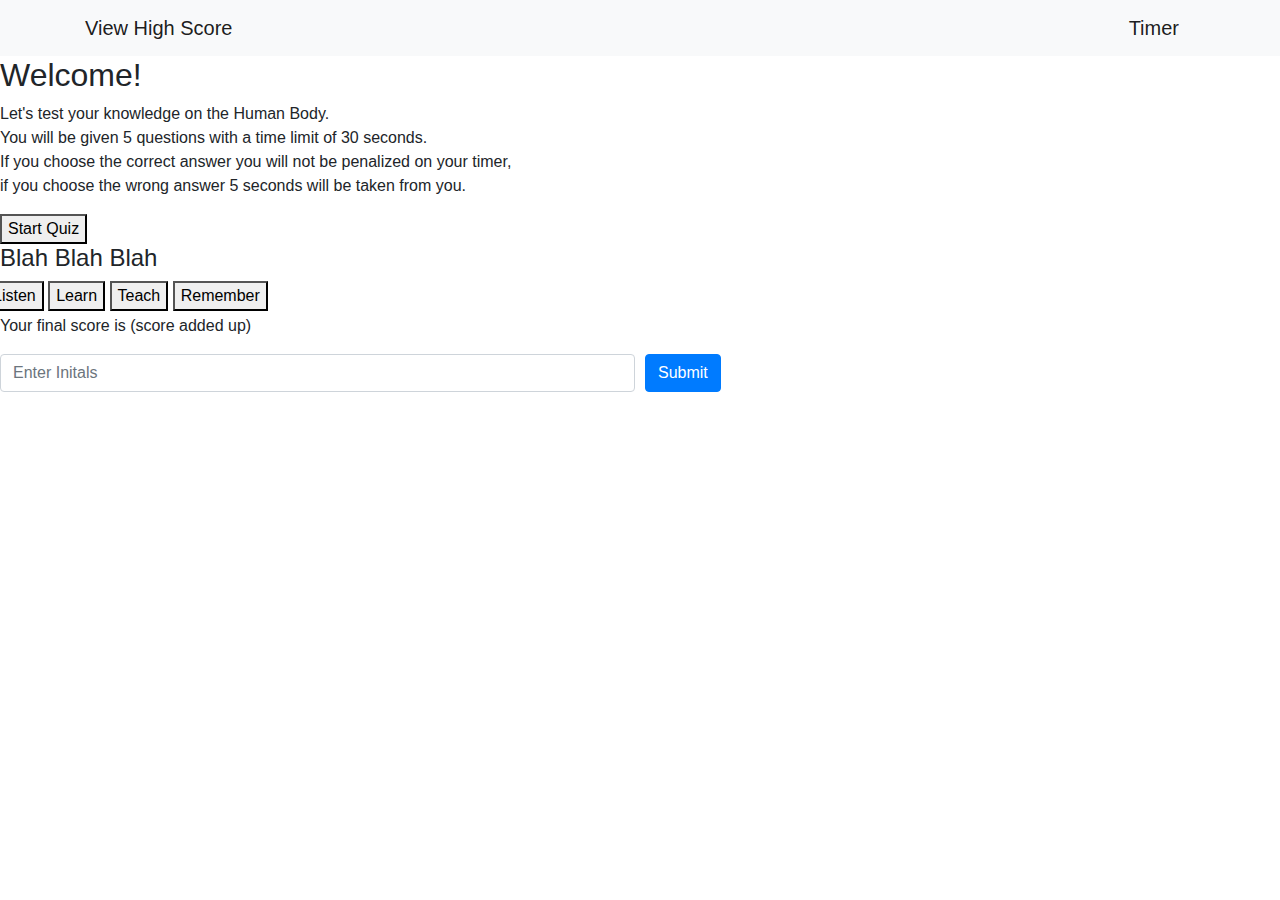
==== index.html @ 0a26d323 "welcome page/ question page/ All done page" ====
<!DOCTYPE html>

<html lang="en">

<head>

    <meta charset="UTF-8">

    <title>Quiz</title>
    <link rel="stylesheet" href="https://stackpath.bootstrapcdn.com/bootstrap/4.4.1/css/bootstrap.min.css"
        integrity="sha384-Vkoo8x4CGsO3+Hhxv8T/Q5PaXtkKtu6ug5TOeNV6gBiFeWPGFN9MuhOf23Q9Ifjh" crossorigin="anonymous">
    <script src="https://code.jquery.com/jquery-3.4.1.slim.min.js"
        integrity="sha384-J6qa4849blE2+poT4WnyKhv5vZF5SrPo0iEjwBvKU7imGFAV0wwj1yYfoRSJoZ+n"
        crossorigin="anonymous"></script>
    <script src="https://cdn.jsdelivr.net/npm/popper.js@1.16.0/dist/umd/popper.min.js"
        integrity="sha384-Q6E9RHvbIyZFJoft+2mJbHaEWldlvI9IOYy5n3zV9zzTtmI3UksdQRVvoxMfooAo"
        crossorigin="anonymous"></script>
    <script src="https://stackpath.bootstrapcdn.com/bootstrap/4.4.1/js/bootstrap.min.js"
        integrity="sha384-wfSDF2E50Y2D1uUdj0O3uMBJnjuUD4Ih7YwaYd1iqfktj0Uod8GCExl3Og8ifwB6"
        crossorigin="anonymous"></script>
    <link rel="stylesheet" href="style.css">

</head>

<body>
    <!-- Nav bar -->
    <nav class="navbar navbar-expand-lg navbar-light bg-light">
        <div class="container">
            <a class="navbar-brand" href="#">View High Score</a>
            <a class="navbar-brand" href="#">Timer</a>
        </div>
    </nav>

    <!-- Div Id container -->
    <div id="container">


        <!-- Div that inside-contains welcome page -->
        <div id="inside-container">
            <div class="row">
                <div class="col-md-12">
                    <h2>Welcome!</h2>
                </div>
            </div>
            <div class="row">
                <div class="col-md-12">
                    <p>Let's test your knowledge on the Human Body.<br>You will be given 5 questions with a time limit
                        of 30 seconds.<br>
                        If you choose the correct answer you will not be penalized on your timer,<br> if you choose the
                        wrong
                        answer 5 seconds will be taken from you.</p>
                </div>
            </div>
            <div class="row">
                <div class="col-md-12">
                    <button id="start">Start Quiz</button>
                </div>
            </div>


            <!-- questions and answer next page not front page -->
            <div class="inside-questions">
                <div class="row">
                    <div class="col-md-12">
                        <div id="question">
                            <h4 id="questionPrompts">Blah Blah Blah</h4>
                        </div>
                    </div>
                    <div id="choices">

                        <button class="choice" id="A" onclick="checkAnswer('A')">Listen</button>

                        <button class="choice" id="B" onclick="checkAnswer('B')">Learn</button>

                        <button class="choice" id="C" onclick="checkAnswer('C')">Teach</button>

                        <button class="choice" id="D" onclick="checkAnswer('D')">Remember</button>

                    </div>
                    </h3>
                    <hr>
                    <!-- alert(Correct)/ alert(incorrect) -->
                </div>
            </div>

            <!-- All done Page -->
            <div id="allDone">
                <div id="row">
                    <div id="col-md-12"><p>Your final score is (score added up)</p>
                    </div>
                </div>
                <form>
                    <div class="form-row">
                        <div class="col-md-6">
                            <input type="text" class="form-control" placeholder="Enter Initals">
                        </div>
                        <div class="col-md-6">
                        <input class="btn btn-primary" type="submit" value="Submit">
                        </div>
                        
                    </div>
                </form>

            </div>
            <!-- timer -->

            <div id="timer">

                <div id="counter"></div>

                <div id="btimeGauge"></div>

                <div id="timeGauge"></div>

            </div>

            <div id="progress"></div>

        </div>

        <div id="scoreContainer" style="display: none"></div>

    </div>
    </div>

    <script src="questins.js"></script>

</body>

</html>
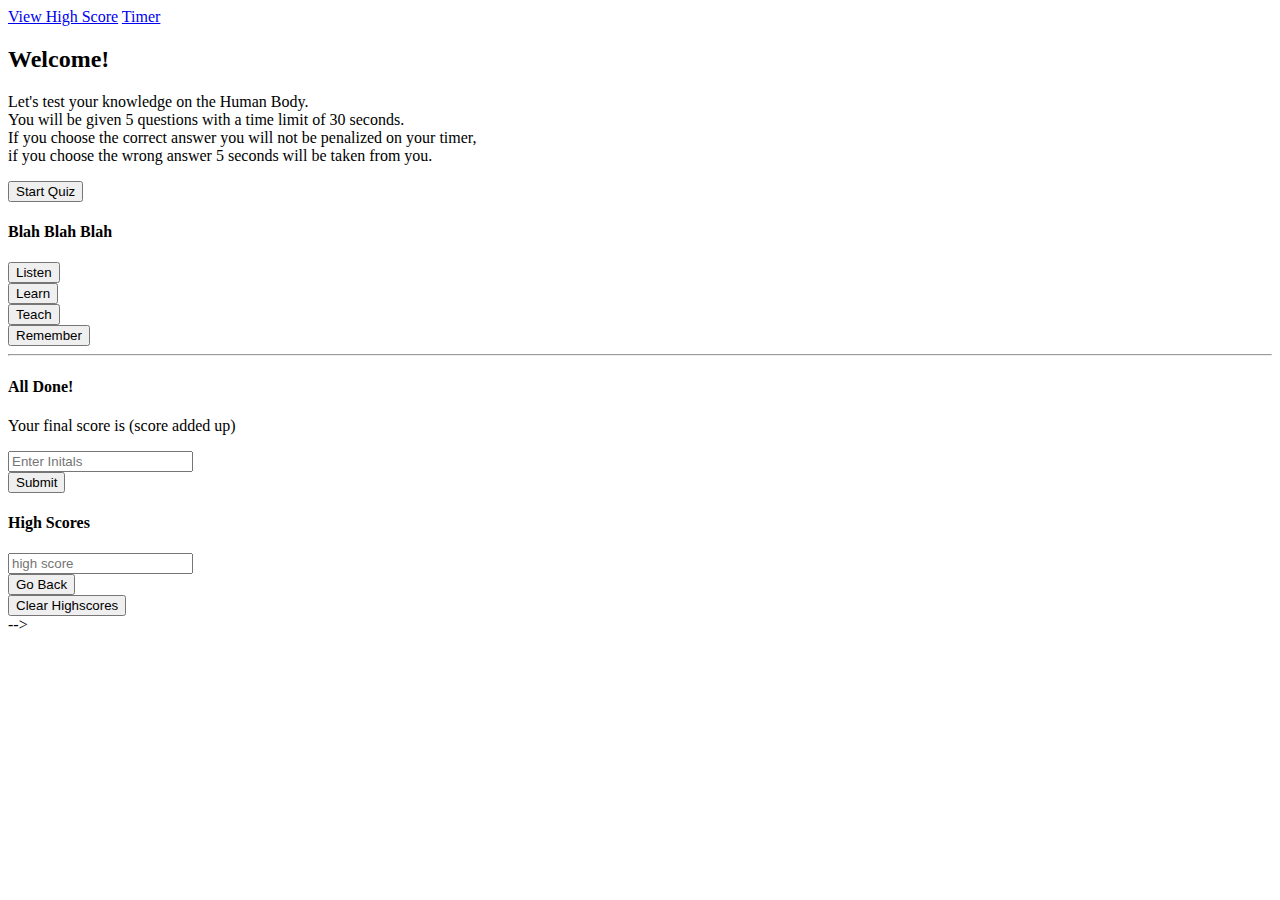
==== commit 6babc4b5: "Pages are flipping/ answers are working" ====
--- a/index.html
+++ b/index.html
@@ -1,4 +1,4 @@
-<!DOCTYPE html>
+<!-- <!DOCTYPE html>
 
 <html lang="en">
 
@@ -56,75 +56,91 @@
                     <button id="start">Start Quiz</button>
                 </div>
             </div>
+        </div>
 
 
-            <!-- questions and answer next page not front page -->
-            <div class="inside-questions">
+        <!-- questions and answer next page not front page -->
+        <div class="inside-questions">
+            <div class="row">
+                <div class="col-md-12">
+                    <div id="question">
+                        <h4 id="questionPrompts">Blah Blah Blah</h4>
+                    </div>
+                </div>
                 <div class="row">
                     <div class="col-md-12">
-                        <div id="question">
-                            <h4 id="questionPrompts">Blah Blah Blah</h4>
+
+                        <div id="choices">
+
+                            <button class="choice" id="A" onclick="checkAnswer('A')">Listen</button>
+                            <br>
+                            <button class="choice" id="B" onclick="checkAnswer('B')">Learn</button>
+                            <br>
+                            <button class="choice" id="C" onclick="checkAnswer('C')">Teach</button>
+                            <br>
+                            <button class="choice" id="D" onclick="checkAnswer('D')">Remember</button>
                         </div>
                     </div>
-                    <div id="choices">
+                </div>
+                <hr>
+                <!-- alert(Correct)/ alert(incorrect) -->
+            </div>
+        </div>
 
-                        <button class="choice" id="A" onclick="checkAnswer('A')">Listen</button>
-
-                        <button class="choice" id="B" onclick="checkAnswer('B')">Learn</button>
-
-                        <button class="choice" id="C" onclick="checkAnswer('C')">Teach</button>
-
-                        <button class="choice" id="D" onclick="checkAnswer('D')">Remember</button>
-
-                    </div>
-                    </h3>
-                    <hr>
-                    <!-- alert(Correct)/ alert(incorrect) -->
+        <!-- All done Page -->
+        <div id="allDone">
+            <div class="row">
+                <div class="col-md-12">
+                    <h4>All Done!</h4>
                 </div>
             </div>
+            <div class="row">
+                <div class="col-md-12">
+                    <p>Your final score is (score added up)</p>
+                </div>
+            </div>
+            <form>
+                <div class="form-row">
+                    <div class="col-md-6">
+                        <input type="text" class="form-control" placeholder="Enter Initals">
+                    </div>
+                    <div class="col-md-6">
+                        <input class="btn btn-primary" type="submit" value="Submit">
+                    </div>
 
-            <!-- All done Page -->
-            <div id="allDone">
-                <div id="row">
-                    <div id="col-md-12"><p>Your final score is (score added up)</p>
-                    </div>
                 </div>
-                <form>
-                    <div class="form-row">
-                        <div class="col-md-6">
-                            <input type="text" class="form-control" placeholder="Enter Initals">
-                        </div>
-                        <div class="col-md-6">
-                        <input class="btn btn-primary" type="submit" value="Submit">
-                        </div>
-                        
-                    </div>
-                </form>
+            </form>
 
+        </div>
+
+        <!-- High Score page -->
+        <div id="highScore">
+            <h4>High Scores</h4>
+            <div class="row">
+                <div class="col-md-">
+                    <input type="text" class="form-control" placeholder="high score">
+                </div>
+            </div>
+            <div class="row">
+                <div class="col-md-6">
+                    <button type="button" class="btn btn-primary btn-sm">Go Back</button>
+                </div>
+                <div class="col-md-6">
+                    <button type="button" class="btn btn-secondary btn-sm">Clear Highscores</button>
+                </div>
             </div>
             <!-- timer -->
 
-            <div id="timer">
 
-                <div id="counter"></div>
 
-                <div id="btimeGauge"></div>
 
-                <div id="timeGauge"></div>
-
-            </div>
-
-            <div id="progress"></div>
+            <div id="scoreContainer" style="display: none"></div>
 
         </div>
 
-        <div id="scoreContainer" style="display: none"></div>
 
-    </div>
-    </div>
-
-    <script src="questins.js"></script>
+        <script src="questins.js"></script>
 
 </body>
 
-</html>+</html> -->--- a/style.css
+++ b/style.css
@@ -0,0 +1,148 @@
+body{
+    font-size: 20px;
+    font-family: monospace;
+}
+
+#container{
+    margin : 20px auto;
+    background-color: white;
+    height: 300px;
+    width : 70%;
+    border-radius: 5px;
+    box-shadow: 0px 5px 15px 0px;
+    position: relative;
+}
+#start{
+    font-size: 1.5em;
+    font-weight: bolder;
+    word-break: break-all;
+    width:100px;
+    height:150px;
+    border : 2px solid lightgrey;
+    text-align: center;
+    cursor: pointer;
+    position: absolute;
+    left:300px;
+    top:50px;
+    color : lightgrey;
+}
+#start:hover{
+    border: 3px solid lightseagreen;
+    color : lightseagreen;
+}
+
+/* #qImg{
+    width : 200px;
+    height : 200px;
+    position: absolute;
+    left : 0px;
+    top : 0px;
+}
+#qImg img{
+    width : 200px;
+    height : 200px;
+    border-top-left-radius: 5px;
+} */
+
+#question{
+    width:500px;
+    height : 125px;
+    position: absolute;
+    right:0;
+    top:0;
+}
+#question p{
+    margin : 0;
+    padding : 15px;
+    font-size: 1.25em;
+}
+
+#choices{
+    width : 480px;
+    position: absolute;
+    right : 0;
+    top : 125px;
+    padding : 10px
+}
+.choice{
+    display: inline-block;
+    width : 135px;
+    text-align: center;
+    border : 1px solid grey;
+    border-radius: 5px;
+    cursor: pointer;
+    padding : 5px;
+}
+.choice:hover{
+    border : 2px solid grey;
+    font-weight: bold;
+}
+
+#timer{
+    position: absolute;
+    height : 100px;
+    width : 200px;
+    bottom : 0px;
+    text-align: center;
+}
+#counter{
+    font-size: 3em;
+}
+#btimeGauge{
+    width : 150px;
+    height : 10px;
+    border-radius: 10px;
+    background-color: lightgray;
+    margin-left : 25px;
+}
+#timeGauge{
+    height : 10px;
+    border-radius: 10px;
+    background-color: mediumseagreen;
+    margin-top : -10px;
+    margin-left : 25px;
+}
+#progress{
+    width : 500px;
+    position: absolute;
+    bottom : 0px;
+    right : 0px;
+    padding:5px;
+    text-align: right;
+}
+.prog{
+    width : 25px;
+    height : 25px;
+    border: 1px solid #000;
+    display: inline-block;
+    border-radius: 50%;
+    margin-left : 5px;
+    margin-right : 5px;
+}
+#scoreContainer{
+    margin : 20px auto;
+    background-color: white;
+    opacity: 0.8;
+    height: 300px;
+    width : 700px;
+    border-radius: 5px;
+    box-shadow: 0px 5px 15px 0px;
+    position: relative;
+    display: none;
+}
+#scoreContainer img{
+    position: absolute;
+    top:100px;
+    left:325px;
+}
+#scoreContainer p{
+    position: absolute;
+    display: block;
+    width : 59px;
+    height :59px;
+    top:130px;
+    left:325px;
+    font-size: 1.5em;
+    font-weight: bold;
+    text-align: center;
+}
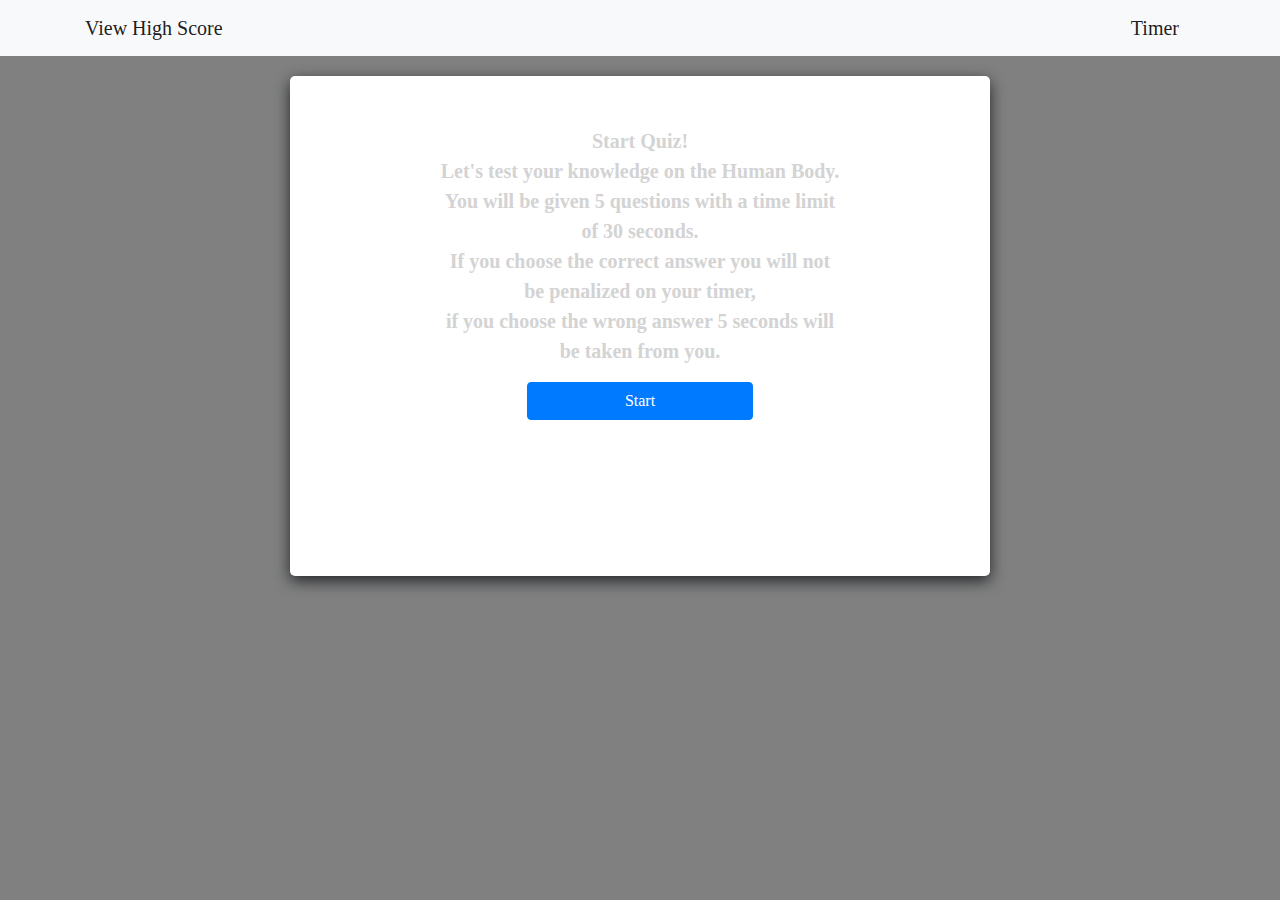
==== commit 78c1f860: "Updated css/ added submit buttons" ====
--- a/index.html
+++ b/index.html
@@ -1,146 +1,76 @@
-<!-- <!DOCTYPE html>
-
+<!DOCTYPE html>
 <html lang="en">
-
 <head>
-
     <meta charset="UTF-8">
-
     <title>Quiz</title>
     <link rel="stylesheet" href="https://stackpath.bootstrapcdn.com/bootstrap/4.4.1/css/bootstrap.min.css"
-        integrity="sha384-Vkoo8x4CGsO3+Hhxv8T/Q5PaXtkKtu6ug5TOeNV6gBiFeWPGFN9MuhOf23Q9Ifjh" crossorigin="anonymous">
-    <script src="https://code.jquery.com/jquery-3.4.1.slim.min.js"
-        integrity="sha384-J6qa4849blE2+poT4WnyKhv5vZF5SrPo0iEjwBvKU7imGFAV0wwj1yYfoRSJoZ+n"
-        crossorigin="anonymous"></script>
-    <script src="https://cdn.jsdelivr.net/npm/popper.js@1.16.0/dist/umd/popper.min.js"
-        integrity="sha384-Q6E9RHvbIyZFJoft+2mJbHaEWldlvI9IOYy5n3zV9zzTtmI3UksdQRVvoxMfooAo"
-        crossorigin="anonymous"></script>
-    <script src="https://stackpath.bootstrapcdn.com/bootstrap/4.4.1/js/bootstrap.min.js"
-        integrity="sha384-wfSDF2E50Y2D1uUdj0O3uMBJnjuUD4Ih7YwaYd1iqfktj0Uod8GCExl3Og8ifwB6"
-        crossorigin="anonymous"></script>
+    integrity="sha384-Vkoo8x4CGsO3+Hhxv8T/Q5PaXtkKtu6ug5TOeNV6gBiFeWPGFN9MuhOf23Q9Ifjh" crossorigin="anonymous">
+<script src="https://code.jquery.com/jquery-3.4.1.slim.min.js"
+    integrity="sha384-J6qa4849blE2+poT4WnyKhv5vZF5SrPo0iEjwBvKU7imGFAV0wwj1yYfoRSJoZ+n"
+    crossorigin="anonymous"></script>
+<script src="https://cdn.jsdelivr.net/npm/popper.js@1.16.0/dist/umd/popper.min.js"
+    integrity="sha384-Q6E9RHvbIyZFJoft+2mJbHaEWldlvI9IOYy5n3zV9zzTtmI3UksdQRVvoxMfooAo"
+    crossorigin="anonymous"></script>
+<script src="https://stackpath.bootstrapcdn.com/bootstrap/4.4.1/js/bootstrap.min.js"
+    integrity="sha384-wfSDF2E50Y2D1uUdj0O3uMBJnjuUD4Ih7YwaYd1iqfktj0Uod8GCExl3Og8ifwB6"
+    crossorigin="anonymous"></script>
+
     <link rel="stylesheet" href="style.css">
+</head>
+<body>
 
-</head>
+    <!-- nav bar -->
+    <nav class="navbar navbar-expand-lg navbar-light bg-light">
+            <div class="container">
+                <a class="navbar-brand" href="#">View High Score</a>
+                <a class="navbar-brand" href="#">Timer</a>
+            </div>
+        </nav>
+<!-- Div Id container -->
+<div id="container" class="col-md-7 col-12 d-flex justify-content-center">
 
-<body>
-    <!-- Nav bar -->
-    <nav class="navbar navbar-expand-lg navbar-light bg-light">
-        <div class="container">
-            <a class="navbar-brand" href="#">View High Score</a>
-            <a class="navbar-brand" href="#">Timer</a>
-        </div>
-    </nav>
-
-    <!-- Div Id container -->
-    <div id="container">
-
-
-        <!-- Div that inside-contains welcome page -->
-        <div id="inside-container">
-            <div class="row">
-                <div class="col-md-12">
-                    <h2>Welcome!</h2>
-                </div>
-            </div>
-            <div class="row">
-                <div class="col-md-12">
-                    <p>Let's test your knowledge on the Human Body.<br>You will be given 5 questions with a time limit
-                        of 30 seconds.<br>
-                        If you choose the correct answer you will not be penalized on your timer,<br> if you choose the
-                        wrong
-                        answer 5 seconds will be taken from you.</p>
-                </div>
-            </div>
-            <div class="row">
-                <div class="col-md-12">
-                    <button id="start">Start Quiz</button>
-                </div>
-            </div>
+        <!-- Start Quiz Page -->
+        <div id="start">Start Quiz!<br>
+        <p>Let's test your knowledge on the Human Body.<br>You will be given 5 questions with a time limit
+            of 30 seconds.<br>
+            If you choose the correct answer you will not be penalized on your timer,<br> if you choose the
+            wrong
+            answer 5 seconds will be taken from you.</p>
+            <input class="btn btn-primary" type="Start" value="Start">
         </div>
 
 
-        <!-- questions and answer next page not front page -->
-        <div class="inside-questions">
-            <div class="row">
-                <div class="col-md-12">
-                    <div id="question">
-                        <h4 id="questionPrompts">Blah Blah Blah</h4>
-                    </div>
+        <div id="quiz" style="display: none">
+            <div id="question"></div>
+            <!-- <div id="qImg"></div> -->
+            <div id="choices">
+                <div class="choice" id="A" onclick="checkAnswer('A')"></div><br>
+                <div class="choice" id="B" onclick="checkAnswer('B')"></div><br>
+                <div class="choice" id="C" onclick="checkAnswer('C')"></div><br>
+                <div class="choice" id="D" onclick="checkAnswer('D')"></div><br>
+            </div>
+
+            
+            <div id="timer">
+                <div id="counter"></div>
+                <div id="btimeGauge"></div>
+                <div id="timeGauge"></div>
+            </div>
+            <div id="progress"></div>
+       
+        <!-- Final score -->
+        <div id="scoreContainer" style="display: none" class="col-10">
+                <h4 id="endingScore"></h4>
+                <div class="row">
+                    <p>Please enter your initials: <input type="text" id="initials">
                 </div>
-                <div class="row">
-                    <div class="col-md-12">
-
-                        <div id="choices">
-
-                            <button class="choice" id="A" onclick="checkAnswer('A')">Listen</button>
-                            <br>
-                            <button class="choice" id="B" onclick="checkAnswer('B')">Learn</button>
-                            <br>
-                            <button class="choice" id="C" onclick="checkAnswer('C')">Teach</button>
-                            <br>
-                            <button class="choice" id="D" onclick="checkAnswer('D')">Remember</button>
-                        </div>
-                    </div>
-                </div>
-                <hr>
-                <!-- alert(Correct)/ alert(incorrect) -->
-            </div>
-        </div>
-
-        <!-- All done Page -->
-        <div id="allDone">
-            <div class="row">
-                <div class="col-md-12">
-                    <h4>All Done!</h4>
+                </p>
+                <div class="row d-flex justify-content-center">
+                    <button class="save-score" type="button" class="choice btn-secondary btn-block" id="saveInitials">Save Score</button>
+                    <button class="try-again" type="button" class="choice btn-secondary btn-block" id="resetGame">Try Again</button>
                 </div>
             </div>
-            <div class="row">
-                <div class="col-md-12">
-                    <p>Your final score is (score added up)</p>
-                </div>
-            </div>
-            <form>
-                <div class="form-row">
-                    <div class="col-md-6">
-                        <input type="text" class="form-control" placeholder="Enter Initals">
-                    </div>
-                    <div class="col-md-6">
-                        <input class="btn btn-primary" type="submit" value="Submit">
-                    </div>
-
-                </div>
-            </form>
-
-        </div>
-
-        <!-- High Score page -->
-        <div id="highScore">
-            <h4>High Scores</h4>
-            <div class="row">
-                <div class="col-md-">
-                    <input type="text" class="form-control" placeholder="high score">
-                </div>
-            </div>
-            <div class="row">
-                <div class="col-md-6">
-                    <button type="button" class="btn btn-primary btn-sm">Go Back</button>
-                </div>
-                <div class="col-md-6">
-                    <button type="button" class="btn btn-secondary btn-sm">Clear Highscores</button>
-                </div>
-            </div>
-            <!-- timer -->
-
-
-
-
-            <div id="scoreContainer" style="display: none"></div>
-
-        </div>
-
-
-        <script src="questins.js"></script>
-
+</div>
+    <script src="question.js"></script>
 </body>
-
-</html> -->+</html>
--- a/style.css
+++ b/style.css
@@ -1,69 +1,69 @@
+/* Styling for Various Quiz Parts */
+
+/* General Body Style */
 body{
     font-size: 20px;
-    font-family: monospace;
+    font-family: fantasy;
+    background-color: gray;
 }
 
 #container{
     margin : 20px auto;
     background-color: white;
-    height: 300px;
-    width : 70%;
+    height: 500px;
+    width : 700px;
     border-radius: 5px;
     box-shadow: 0px 5px 15px 0px;
-    position: relative;
+    position: justify;
 }
+
+/* Start box style */
 #start{
-    font-size: 1.5em;
+    /* font-size: 1.5em; */
     font-weight: bolder;
-    word-break: break-all;
-    width:100px;
-    height:150px;
-    border : 2px solid lightgrey;
+    width:400px;
+    /* height:300px; */
+    /* border : 2px solid lightgrey; */
     text-align: center;
+    /* overflow-wrap: break-word; */
     cursor: pointer;
     position: absolute;
-    left:300px;
+    /* left:300px; */
     top:50px;
     color : lightgrey;
 }
+.p {
+    text-align: left;
+}
 #start:hover{
-    border: 3px solid lightseagreen;
+    border: 3px solid slateblue
     color : lightseagreen;
 }
 
-/* #qImg{
-    width : 200px;
-    height : 200px;
-    position: absolute;
-    left : 0px;
-    top : 0px;
-}
-#qImg img{
-    width : 200px;
-    height : 200px;
-    border-top-left-radius: 5px;
-} */
-
-#question{
+/* Style for Question box begins here */
+/* #question{
     width:500px;
     height : 125px;
     position: absolute;
     right:0;
     top:0;
-}
+} */
 #question p{
     margin : 0;
     padding : 15px;
-    font-size: 1.25em;
+    font-size: 20px;
+    text-align: center;
 }
 
+Choices are styled here *
 #choices{
     width : 480px;
-    position: absolute;
+    /* position: absolute; */
     right : 0;
     top : 125px;
     padding : 10px
 }
+
 .choice{
     display: inline-block;
     width : 135px;
@@ -72,12 +72,14 @@
     border-radius: 5px;
     cursor: pointer;
     padding : 5px;
+    margin: 10px;
 }
 .choice:hover{
-    border : 2px solid grey;
+    border : 2px solid black;
     font-weight: bold;
 }
 
+/* Timer Styling goes here */
 #timer{
     position: absolute;
     height : 100px;
@@ -85,6 +87,7 @@
     bottom : 0px;
     text-align: center;
 }
+
 #counter{
     font-size: 3em;
 }
@@ -102,6 +105,8 @@
     margin-top : -10px;
     margin-left : 25px;
 }
+
+/* Progress Bar goes here */
 #progress{
     width : 500px;
     position: absolute;
@@ -119,6 +124,8 @@
     margin-left : 5px;
     margin-right : 5px;
 }
+
+/* Final Score Style goes here */
 #scoreContainer{
     margin : 20px auto;
     background-color: white;
@@ -129,20 +136,27 @@
     box-shadow: 0px 5px 15px 0px;
     position: relative;
     display: none;
+    z-index: 2;
 }
-#scoreContainer img{
+
+#scoreContainer img {
     position: absolute;
     top:100px;
     left:325px;
-}
+    align-content: center;
+    text-align: center;
+} 
+
+
 #scoreContainer p{
-    position: absolute;
+    /* position: absolute; */
     display: block;
-    width : 59px;
-    height :59px;
+    /* width : 59px;
+    height :59px; */
     top:130px;
     left:325px;
     font-size: 1.5em;
     font-weight: bold;
     text-align: center;
+    align-content: center;
 }
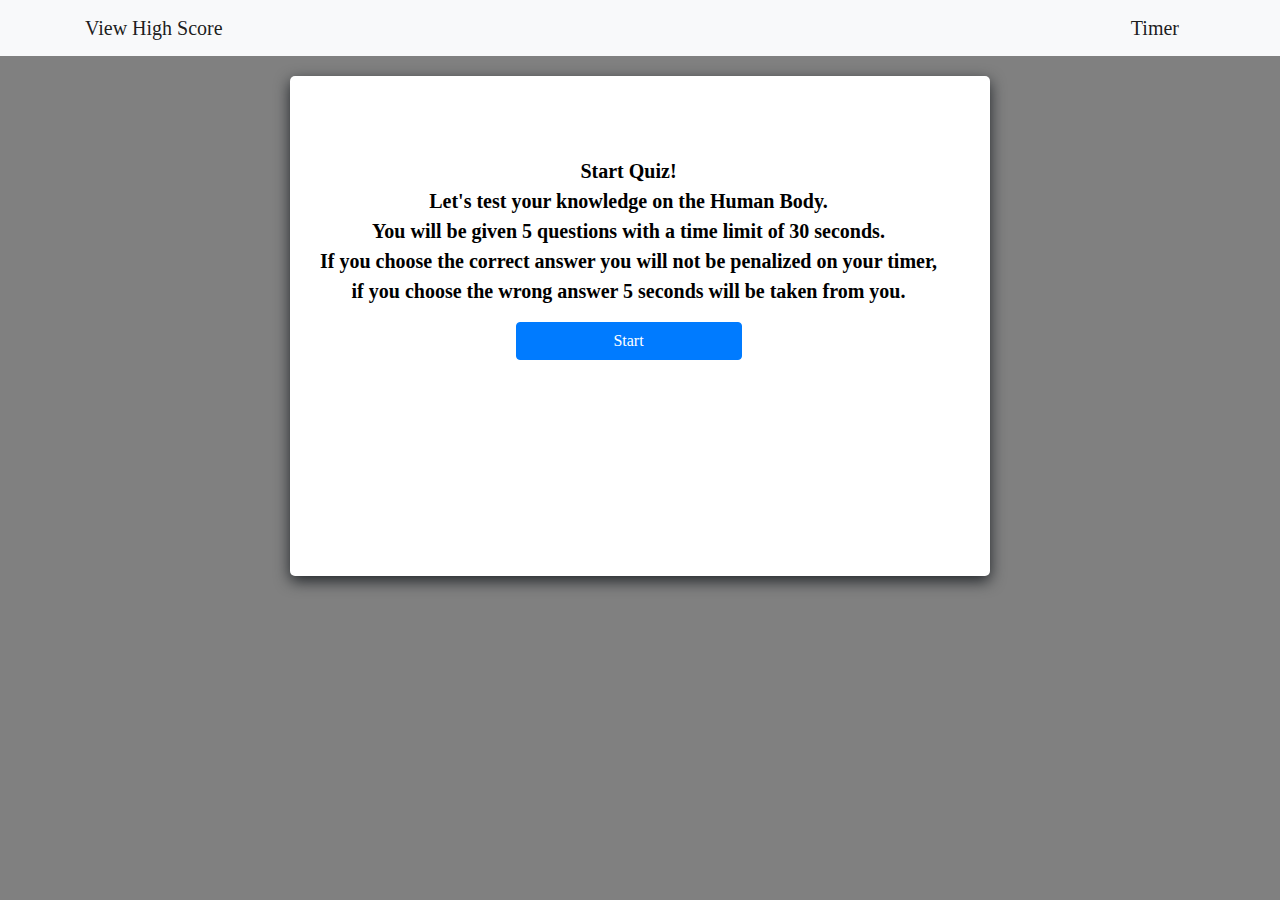
==== commit e4222dac: "Different functions working" ====
--- a/index.html
+++ b/index.html
@@ -27,7 +27,7 @@
             </div>
         </nav>
 <!-- Div Id container -->
-<div id="container" class="col-md-7 col-12 d-flex justify-content-center">
+<div id="container">
 
         <!-- Start Quiz Page -->
         <div id="start">Start Quiz!<br>
@@ -71,6 +71,6 @@
                 </div>
             </div>
 </div>
-    <script src="question.js"></script>
+    <script src="questins.js"></script>
 </body>
 </html>
--- a/style.css
+++ b/style.css
@@ -9,35 +9,32 @@
 
 #container{
     margin : 20px auto;
+    
     background-color: white;
     height: 500px;
     width : 700px;
     border-radius: 5px;
     box-shadow: 0px 5px 15px 0px;
-    position: justify;
+    position: relative;
 }
 
 /* Start box style */
 #start{
-    /* font-size: 1.5em; */
     font-weight: bolder;
-    width:400px;
-    /* height:300px; */
-    /* border : 2px solid lightgrey; */
+    width:auto;
     text-align: center;
-    /* overflow-wrap: break-word; */
     cursor: pointer;
     position: absolute;
-    /* left:300px; */
     top:50px;
-    color : lightgrey;
+    color : black;
+    margin: 30px;
 }
 .p {
     text-align: left;
 }
 #start:hover{
-    border: 3px solid slateblue
-    color : lightseagreen;
+    border: 3px solid slateblue;
+    color : gray;
 }
 
 /* Style for Question box begins here */
@@ -89,7 +86,7 @@
 }
 
 #counter{
-    font-size: 3em;
+    font-size: 15%;
 }
 #btimeGauge{
     width : 150px;
@@ -160,3 +157,8 @@
     text-align: center;
     align-content: center;
 }
+
+/* Restart Game Button */
+function restartGame() {
+    window.location.reload();
+};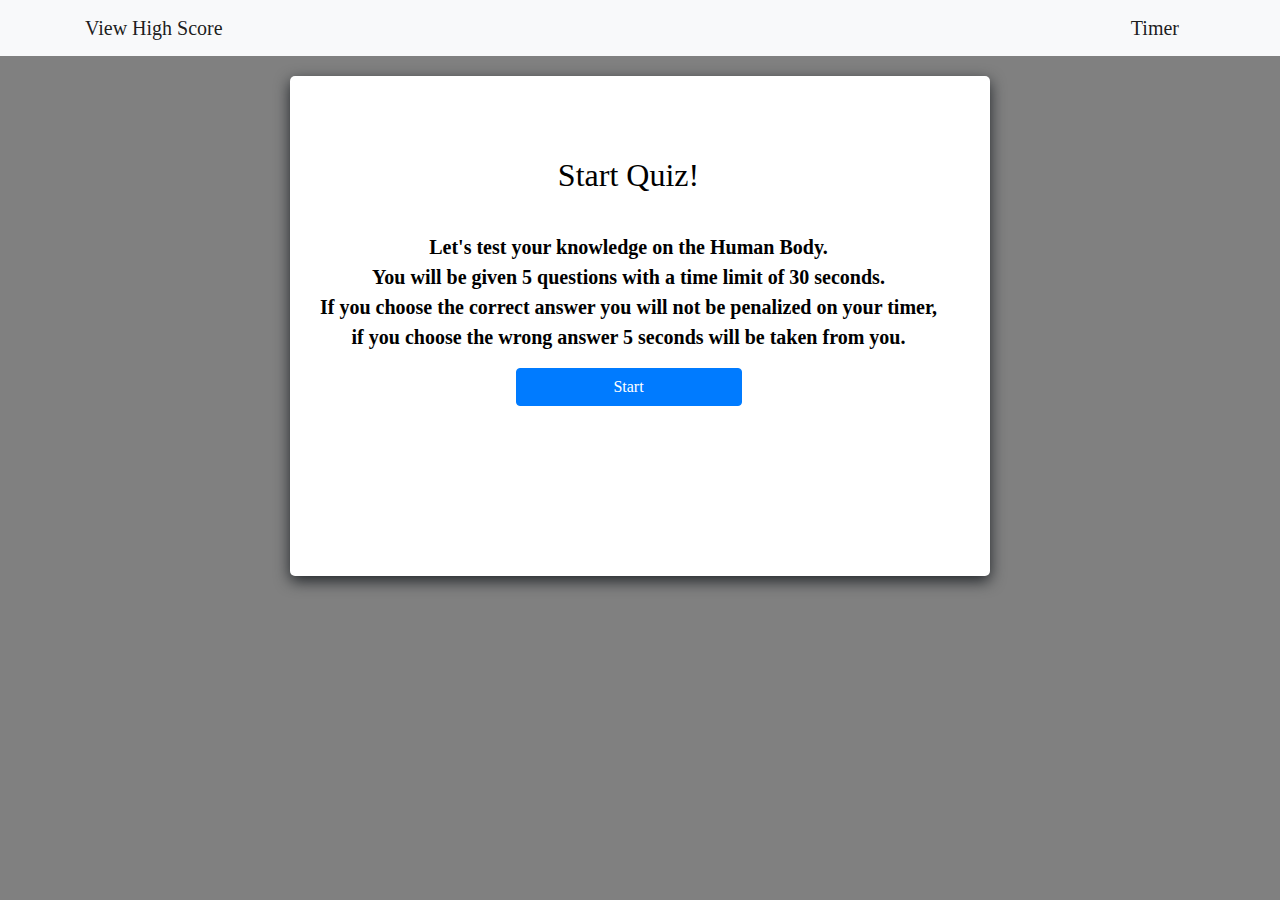
==== commit 8c3128ef: "Heading Bigger and makes it more clear" ====
--- a/index.html
+++ b/index.html
@@ -30,7 +30,7 @@
 <div id="container">
 
         <!-- Start Quiz Page -->
-        <div id="start">Start Quiz!<br>
+        <div id="start"><h2>Start Quiz!</h2><br>
         <p>Let's test your knowledge on the Human Body.<br>You will be given 5 questions with a time limit
             of 30 seconds.<br>
             If you choose the correct answer you will not be penalized on your timer,<br> if you choose the
@@ -67,7 +67,9 @@
                 </p>
                 <div class="row d-flex justify-content-center">
                     <button class="save-score" type="button" class="choice btn-secondary btn-block" id="saveInitials">Save Score</button>
-                    <button class="try-again" type="button" class="choice btn-secondary btn-block" id="resetGame">Try Again</button>
+                    <button type="button" class="choice btn-secondary btn-block" id="restartGame"
+                        onclick="restartGame()">Try
+                        Again?</button>
                 </div>
             </div>
 </div>
--- a/style.css
+++ b/style.css
@@ -158,7 +158,7 @@
     align-content: center;
 }
 
-/* Restart Game Button */
-function restartGame() {
-    window.location.reload();
-};+/* 
+/* Restart Game Button */ 
+/* function restartGame () { */
+    /* window.location.reload(); */
